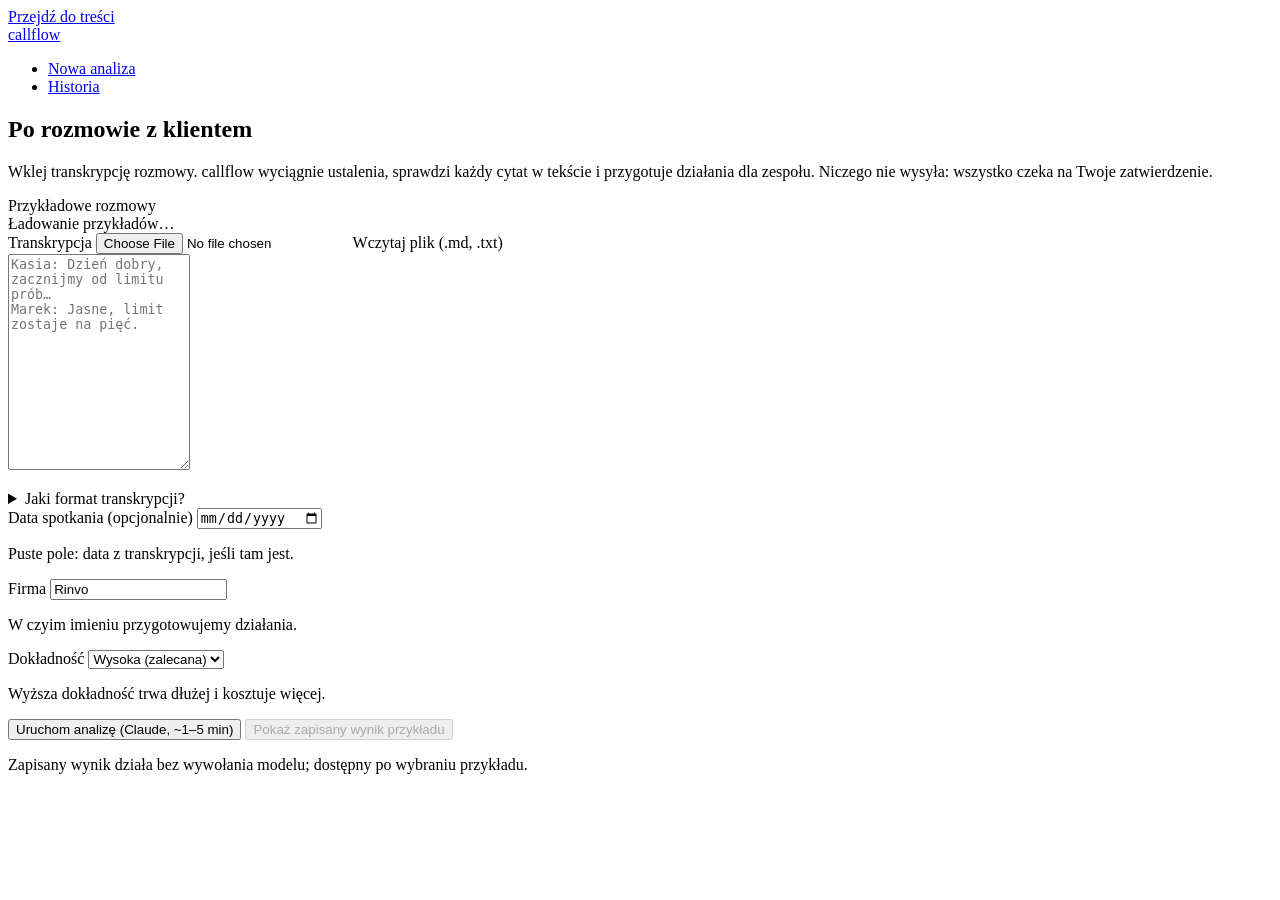
==== src/callflow/web/static/index.html @ 25bde2a0 "WIP: standalone web app and synthetic FitStudio test (v2) Work in progress pushed on request, not a " ====
<!doctype html>
<html lang="pl">
<head>
<meta charset="utf-8">
<meta name="viewport" content="width=device-width, initial-scale=1">
<title>Po rozmowie z klientem · callflow</title>
<link rel="icon" href="data:,">
<link rel="preconnect" href="https://fonts.googleapis.com">
<link rel="preconnect" href="https://fonts.gstatic.com" crossorigin>
<link rel="stylesheet" href="https://fonts.googleapis.com/css2?family=DM+Sans:ital,opsz,wght@0,9..40,400..700;1,9..40,400..700&amp;display=swap">
<link rel="stylesheet" href="/static/app.css">
<link rel="stylesheet" href="/static/results.css">
<script src="/static/results.js" defer></script>
<script src="/static/app.js" defer></script>
</head>
<body>
<a class="skip" href="#main">Przejdź do treści</a>
<header class="topbar">
  <div class="wrap topbar-inner">
    <a class="brand" href="#/new"><span class="product">callflow</span></a>
    <nav aria-label="Główna nawigacja">
      <ul class="topnav">
        <li><a href="#/new" data-nav="new">Nowa analiza</a></li>
        <li><a href="#/history" data-nav="history">Historia</a></li>
      </ul>
    </nav>
  </div>
</header>

<main id="main" tabindex="-1">

<!-- 1. New analysis -->
<section class="view" id="view-new" aria-labelledby="new-title">
  <div class="hero">
    <div class="wrap">
      <h1 id="new-title">Po rozmowie z klientem</h1>
      <p class="meta">Wklej transkrypcję rozmowy. callflow wyciągnie ustalenia, sprawdzi każdy cytat w tekście
        i przygotuje działania dla zespołu. Niczego nie wysyła: wszystko czeka na Twoje zatwierdzenie.</p>
    </div>
  </div>
  <div class="wrap">
    <form class="panel" id="new-form" novalidate>
      <div class="field">
        <span class="label" id="examples-label">Przykładowe rozmowy</span>
        <div class="examples" id="examples" role="group" aria-labelledby="examples-label">
          <span class="muted" id="examples-status">Ładowanie przykładów…</span>
        </div>
      </div>

      <div class="field">
        <div class="label-row">
          <label class="label" for="transcript">Transkrypcja</label>
          <span class="file-pick">
            <input type="file" id="file" class="visually-hidden" accept=".md,.txt,text/markdown,text/plain">
            <label for="file" class="btn btn-ghost btn-sm">Wczytaj plik (.md, .txt)</label>
          </span>
        </div>
        <textarea id="transcript" name="transcript" rows="14" spellcheck="false" aria-describedby="source-info format-help"
          placeholder="Kasia: Dzień dobry, zacznijmy od limitu prób…&#10;Marek: Jasne, limit zostaje na pięć."></textarea>
        <p class="hint" id="source-info" aria-live="polite"></p>
        <details class="format" id="format-help">
          <summary>Jaki format transkrypcji?</summary>
          <p>Każda wypowiedź w osobnej linii, zaczynająca się od imienia mówcy i dwukropka:</p>
          <pre>Kasia: Zostaw pięć prób.
**Marek:** Dobrze, limitu nie ruszam.</pre>
          <p>Działają oba warianty: <code>Imię: tekst</code> oraz <code>**Imię:** tekst</code>.
            Numery linii służą potem do weryfikacji cytatów.</p>
        </details>
      </div>

      <div class="grid-3">
        <div class="field">
          <label class="label" for="meeting-date">Data spotkania <span class="opt">(opcjonalnie)</span></label>
          <input type="date" id="meeting-date" aria-describedby="date-hint">
          <p class="hint" id="date-hint">Puste pole: data z transkrypcji, jeśli tam jest.</p>
        </div>
        <div class="field">
          <label class="label" for="vendor">Firma</label>
          <input type="text" id="vendor" value="Rinvo" autocomplete="organization">
          <p class="hint">W czyim imieniu przygotowujemy działania.</p>
        </div>
        <div class="field">
          <label class="label" for="effort">Dokładność</label>
          <select id="effort">
            <option value="low">Niska (najszybciej)</option>
            <option value="medium">Średnia</option>
            <option value="high" selected>Wysoka (zalecana)</option>
          </select>
          <p class="hint">Wyższa dokładność trwa dłużej i kosztuje więcej.</p>
        </div>
      </div>

      <div class="alert" id="new-error" role="alert" hidden></div>

      <div class="actions">
        <button type="submit" class="btn btn-primary" id="run-live">Uruchom analizę (Claude, ~1–5 min)</button>
        <button type="button" class="btn btn-secondary" id="run-example" disabled aria-describedby="example-hint">Pokaż zapisany wynik przykładu</button>
      </div>
      <p class="hint" id="example-hint">Zapisany wynik działa bez wywołania modelu; dostępny po wybraniu przykładu.</p>
    </form>
  </div>
</section>

<!-- 2. Progress -->
<section class="view" id="view-progress" aria-labelledby="progress-title" hidden>
  <div class="hero">
    <div class="wrap">
      <h1 id="progress-title" tabindex="-1">Analiza w toku</h1>
      <p class="meta" id="progress-source"></p>
    </div>
  </div>
  <div class="wrap">
    <div class="panel">
      <ol class="steps" id="steps" aria-label="Etapy analizy"></ol>
      <p class="elapsed">Czas: <strong id="elapsed">0:00</strong></p>
      <p class="hint" id="progress-status" aria-live="polite"></p>
      <ul class="warnings" id="progress-warnings" hidden></ul>
      <div class="alert" id="progress-error" role="alert" hidden></div>
      <div class="actions" id="progress-actions" hidden>
        <a class="btn btn-secondary" href="#/new">Wróć do formularza</a>
      </div>
    </div>
  </div>
</section>

<!-- 3. Result: rendered by /static/results.js (window.CallflowResults.render) -->
<section class="view" id="view-result" aria-label="Wynik analizy" hidden>
  <div id="result-container"></div>
</section>

<!-- 4. History -->
<section class="view" id="view-history" aria-labelledby="history-title" hidden>
  <div class="hero">
    <div class="wrap">
      <h1 id="history-title" tabindex="-1">Historia analiz</h1>
      <p class="meta">Analizy uruchomione od startu serwera. Kliknij, aby otworzyć wynik lub przebieg.</p>
    </div>
  </div>
  <div class="wrap">
    <div class="panel">
      <p class="hint" id="history-status" aria-live="polite"></p>
      <ul class="history" id="history-list"></ul>
    </div>
  </div>
</section>

<div class="wrap">
  <div class="alert" id="global-error" role="alert" hidden></div>
</div>
</main>
<div class="toast" id="toast" role="status" aria-live="polite"></div>
</body>
</html>
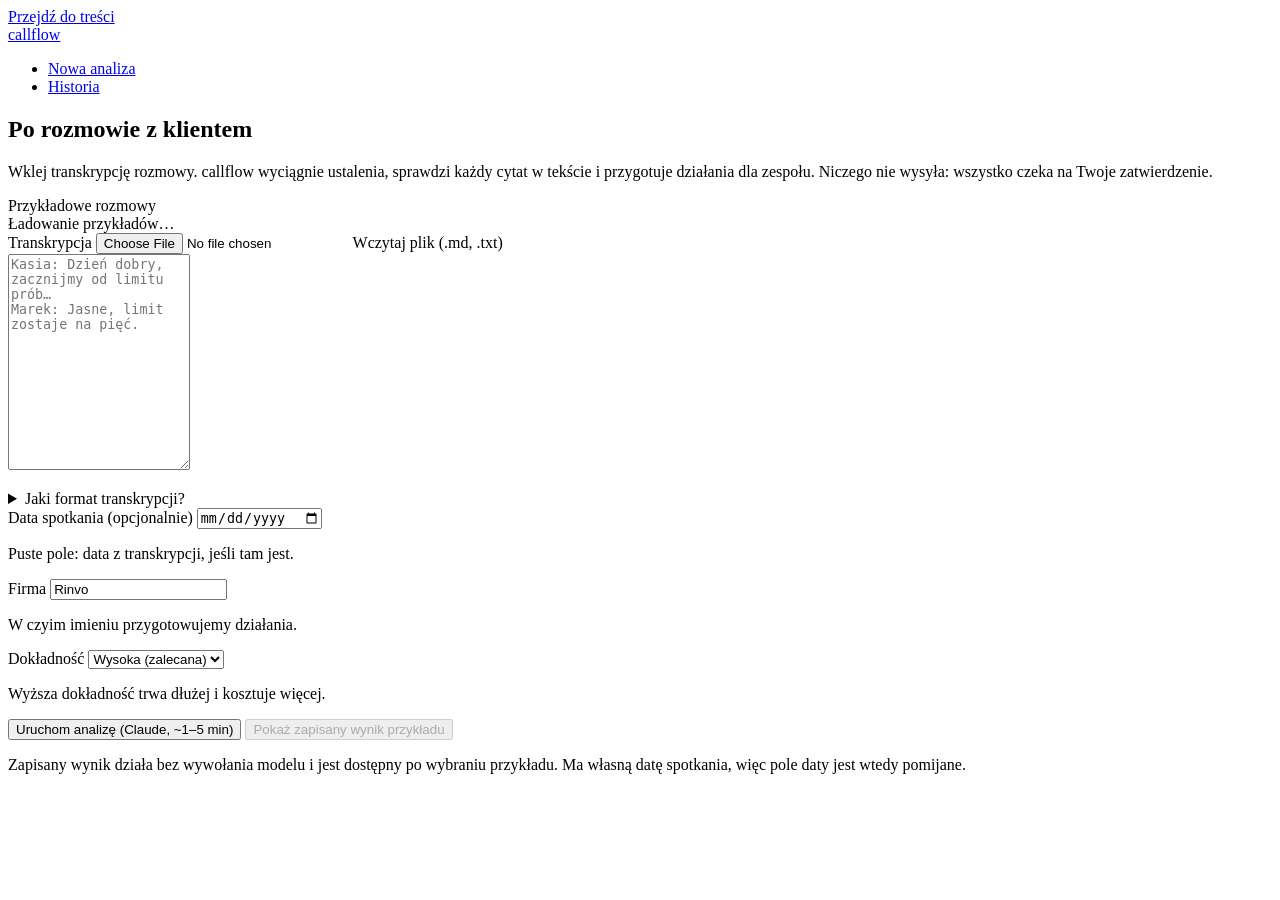
==== commit 63720ce4: "Add web app shell: new analysis, progress and history views Single-page app served by callflow-web, " ====
--- a/src/callflow/web/static/index.html
+++ b/src/callflow/web/static/index.html
@@ -96,7 +96,7 @@
         <button type="submit" class="btn btn-primary" id="run-live">Uruchom analizę (Claude, ~1–5 min)</button>
         <button type="button" class="btn btn-secondary" id="run-example" disabled aria-describedby="example-hint">Pokaż zapisany wynik przykładu</button>
       </div>
-      <p class="hint" id="example-hint">Zapisany wynik działa bez wywołania modelu; dostępny po wybraniu przykładu.</p>
+      <p class="hint" id="example-hint">Zapisany wynik działa bez wywołania modelu i jest dostępny po wybraniu przykładu. Ma własną datę spotkania, więc pole daty jest wtedy pomijane.</p>
     </form>
   </div>
 </section>
@@ -133,7 +133,7 @@
   <div class="hero">
     <div class="wrap">
       <h1 id="history-title" tabindex="-1">Historia analiz</h1>
-      <p class="meta">Analizy uruchomione od startu serwera. Kliknij, aby otworzyć wynik lub przebieg.</p>
+      <p class="meta">Analizy zapisane na tym komputerze, od najnowszej. Otwórz wynik albo sprawdź przebieg.</p>
     </div>
   </div>
   <div class="wrap">
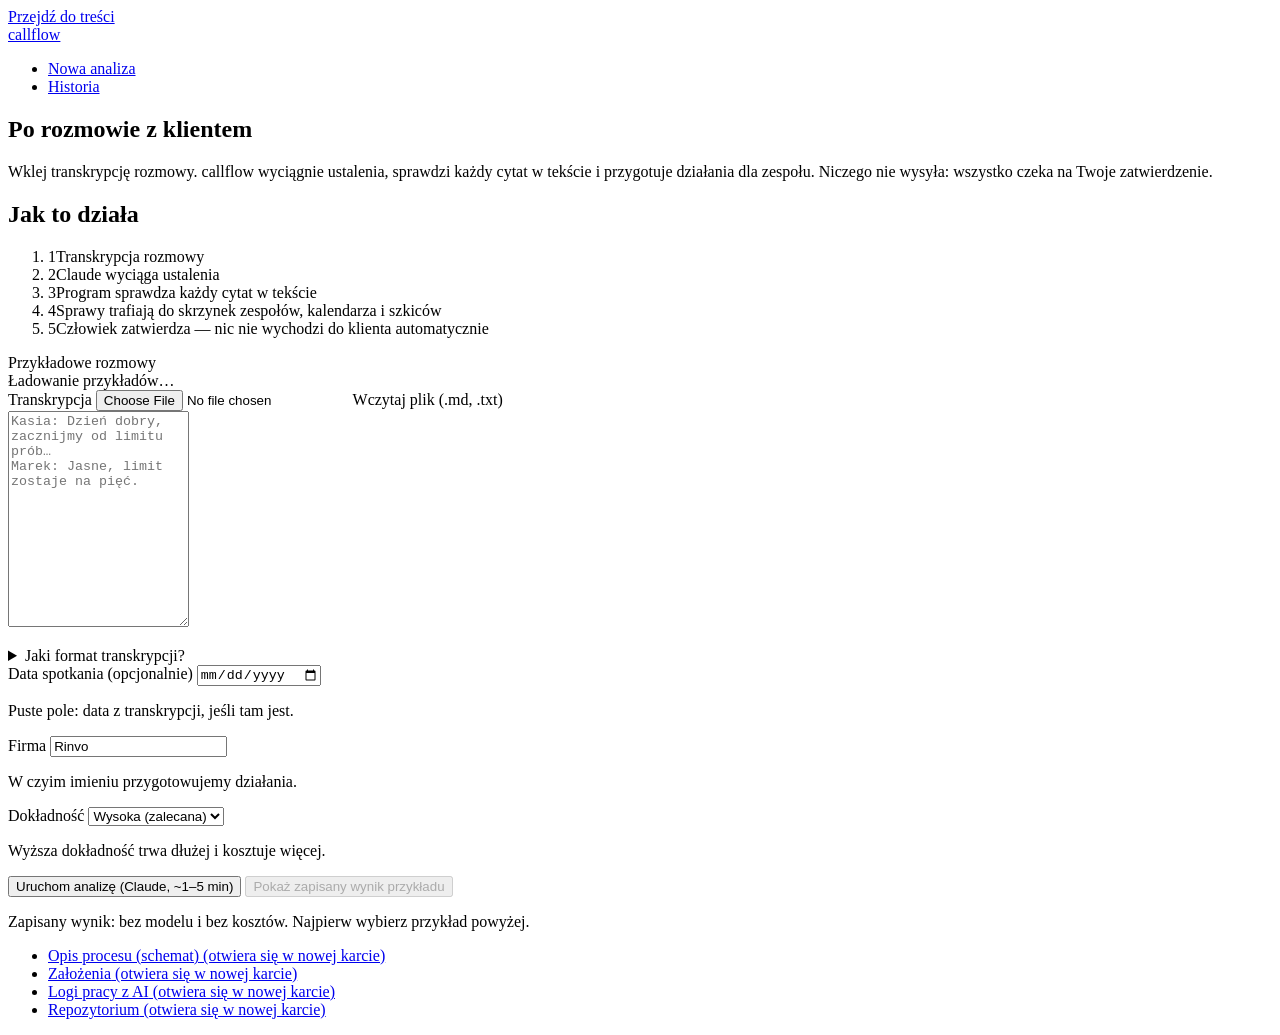
==== commit 4a33f564: "Close PDF requirement gaps in the web UI From the frontend requirements audit, reviewed by the audit" ====
--- a/src/callflow/web/static/index.html
+++ b/src/callflow/web/static/index.html
@@ -36,10 +36,23 @@
       <h1 id="new-title">Po rozmowie z klientem</h1>
       <p class="meta">Wklej transkrypcję rozmowy. callflow wyciągnie ustalenia, sprawdzi każdy cytat w tekście
         i przygotuje działania dla zespołu. Niczego nie wysyła: wszystko czeka na Twoje zatwierdzenie.</p>
+      <div class="demo" id="demo" hidden>
+        <button type="button" class="btn btn-primary btn-demo" id="run-demo">Zobacz demo: Grupa Auto Tama (bez kosztów, natychmiast)</button>
+      </div>
     </div>
   </div>
   <div class="wrap">
-    <form class="panel" id="new-form" novalidate>
+    <section class="how" aria-labelledby="how-title">
+      <h2 class="how-title" id="how-title">Jak to działa</h2>
+      <ol class="how-steps">
+        <li><span class="how-num" aria-hidden="true">1</span><span>Transkrypcja rozmowy</span></li>
+        <li><span class="how-num" aria-hidden="true">2</span><span>Claude wyciąga ustalenia</span></li>
+        <li><span class="how-num" aria-hidden="true">3</span><span>Program sprawdza każdy cytat w tekście</span></li>
+        <li><span class="how-num" aria-hidden="true">4</span><span>Sprawy trafiają do skrzynek zespołów, kalendarza i szkiców</span></li>
+        <li><span class="how-num" aria-hidden="true">5</span><span>Człowiek zatwierdza — nic nie wychodzi do klienta automatycznie</span></li>
+      </ol>
+    </section>
+    <form class="panel panel-after-how" id="new-form" novalidate>
       <div class="field">
         <span class="label" id="examples-label">Przykładowe rozmowy</span>
         <div class="examples" id="examples" role="group" aria-labelledby="examples-label">
@@ -96,7 +109,7 @@
         <button type="submit" class="btn btn-primary" id="run-live">Uruchom analizę (Claude, ~1–5 min)</button>
         <button type="button" class="btn btn-secondary" id="run-example" disabled aria-describedby="example-hint">Pokaż zapisany wynik przykładu</button>
       </div>
-      <p class="hint" id="example-hint">Zapisany wynik działa bez wywołania modelu i jest dostępny po wybraniu przykładu. Ma własną datę spotkania, więc pole daty jest wtedy pomijane.</p>
+      <p class="hint" id="example-hint">Zapisany wynik: bez modelu i bez kosztów. Najpierw wybierz przykład powyżej.</p>
     </form>
   </div>
 </section>
@@ -148,6 +161,18 @@
   <div class="alert" id="global-error" role="alert" hidden></div>
 </div>
 </main>
+<footer class="site-footer">
+  <div class="wrap">
+    <nav aria-label="Dokumentacja projektu">
+      <ul class="footer-links">
+        <li><a href="https://github.com/MaciejZiel/recruitment-task/blob/main/docs/process.md" target="_blank" rel="noopener">Opis procesu (schemat)<span class="visually-hidden"> (otwiera się w nowej karcie)</span></a></li>
+        <li><a href="https://github.com/MaciejZiel/recruitment-task/blob/main/README.md#założenia" target="_blank" rel="noopener">Założenia<span class="visually-hidden"> (otwiera się w nowej karcie)</span></a></li>
+        <li><a href="https://github.com/MaciejZiel/recruitment-task/tree/main/ai-logs" target="_blank" rel="noopener">Logi pracy z AI<span class="visually-hidden"> (otwiera się w nowej karcie)</span></a></li>
+        <li><a href="https://github.com/MaciejZiel/recruitment-task" target="_blank" rel="noopener">Repozytorium<span class="visually-hidden"> (otwiera się w nowej karcie)</span></a></li>
+      </ul>
+    </nav>
+  </div>
+</footer>
 <div class="toast" id="toast" role="status" aria-live="polite"></div>
 </body>
 </html>
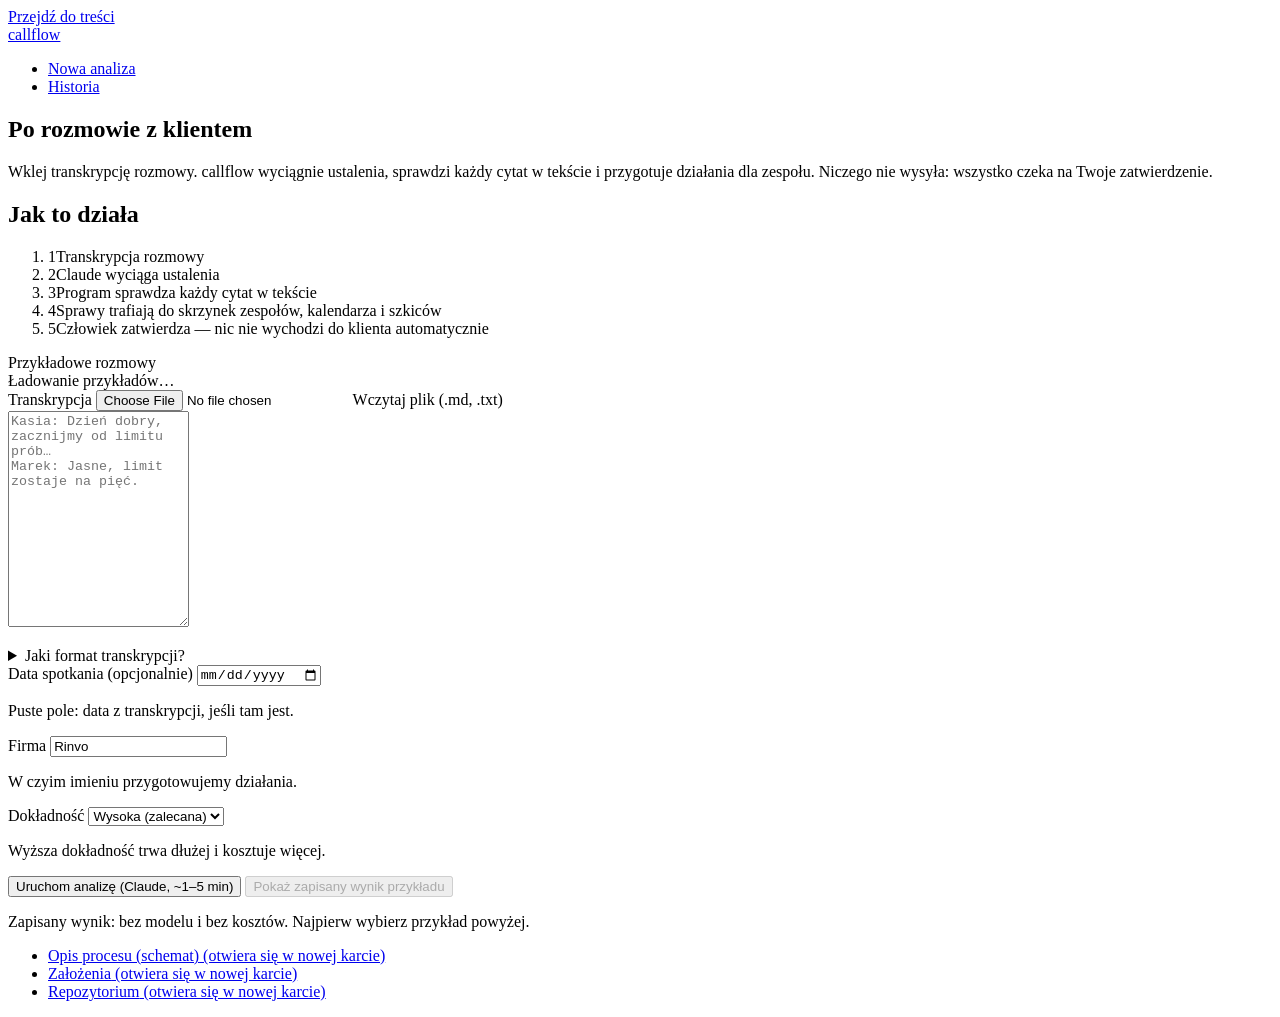
==== commit 49fd4ffc: "Send AI logs by e-mail instead of keeping them in the repo The AI work logs go to Rinvo as e-mail at" ====
--- a/src/callflow/web/static/index.html
+++ b/src/callflow/web/static/index.html
@@ -167,7 +167,6 @@
       <ul class="footer-links">
         <li><a href="https://github.com/MaciejZiel/recruitment-task/blob/main/docs/process.md" target="_blank" rel="noopener">Opis procesu (schemat)<span class="visually-hidden"> (otwiera się w nowej karcie)</span></a></li>
         <li><a href="https://github.com/MaciejZiel/recruitment-task/blob/main/README.md#założenia" target="_blank" rel="noopener">Założenia<span class="visually-hidden"> (otwiera się w nowej karcie)</span></a></li>
-        <li><a href="https://github.com/MaciejZiel/recruitment-task/tree/main/ai-logs" target="_blank" rel="noopener">Logi pracy z AI<span class="visually-hidden"> (otwiera się w nowej karcie)</span></a></li>
         <li><a href="https://github.com/MaciejZiel/recruitment-task" target="_blank" rel="noopener">Repozytorium<span class="visually-hidden"> (otwiera się w nowej karcie)</span></a></li>
       </ul>
     </nav>
